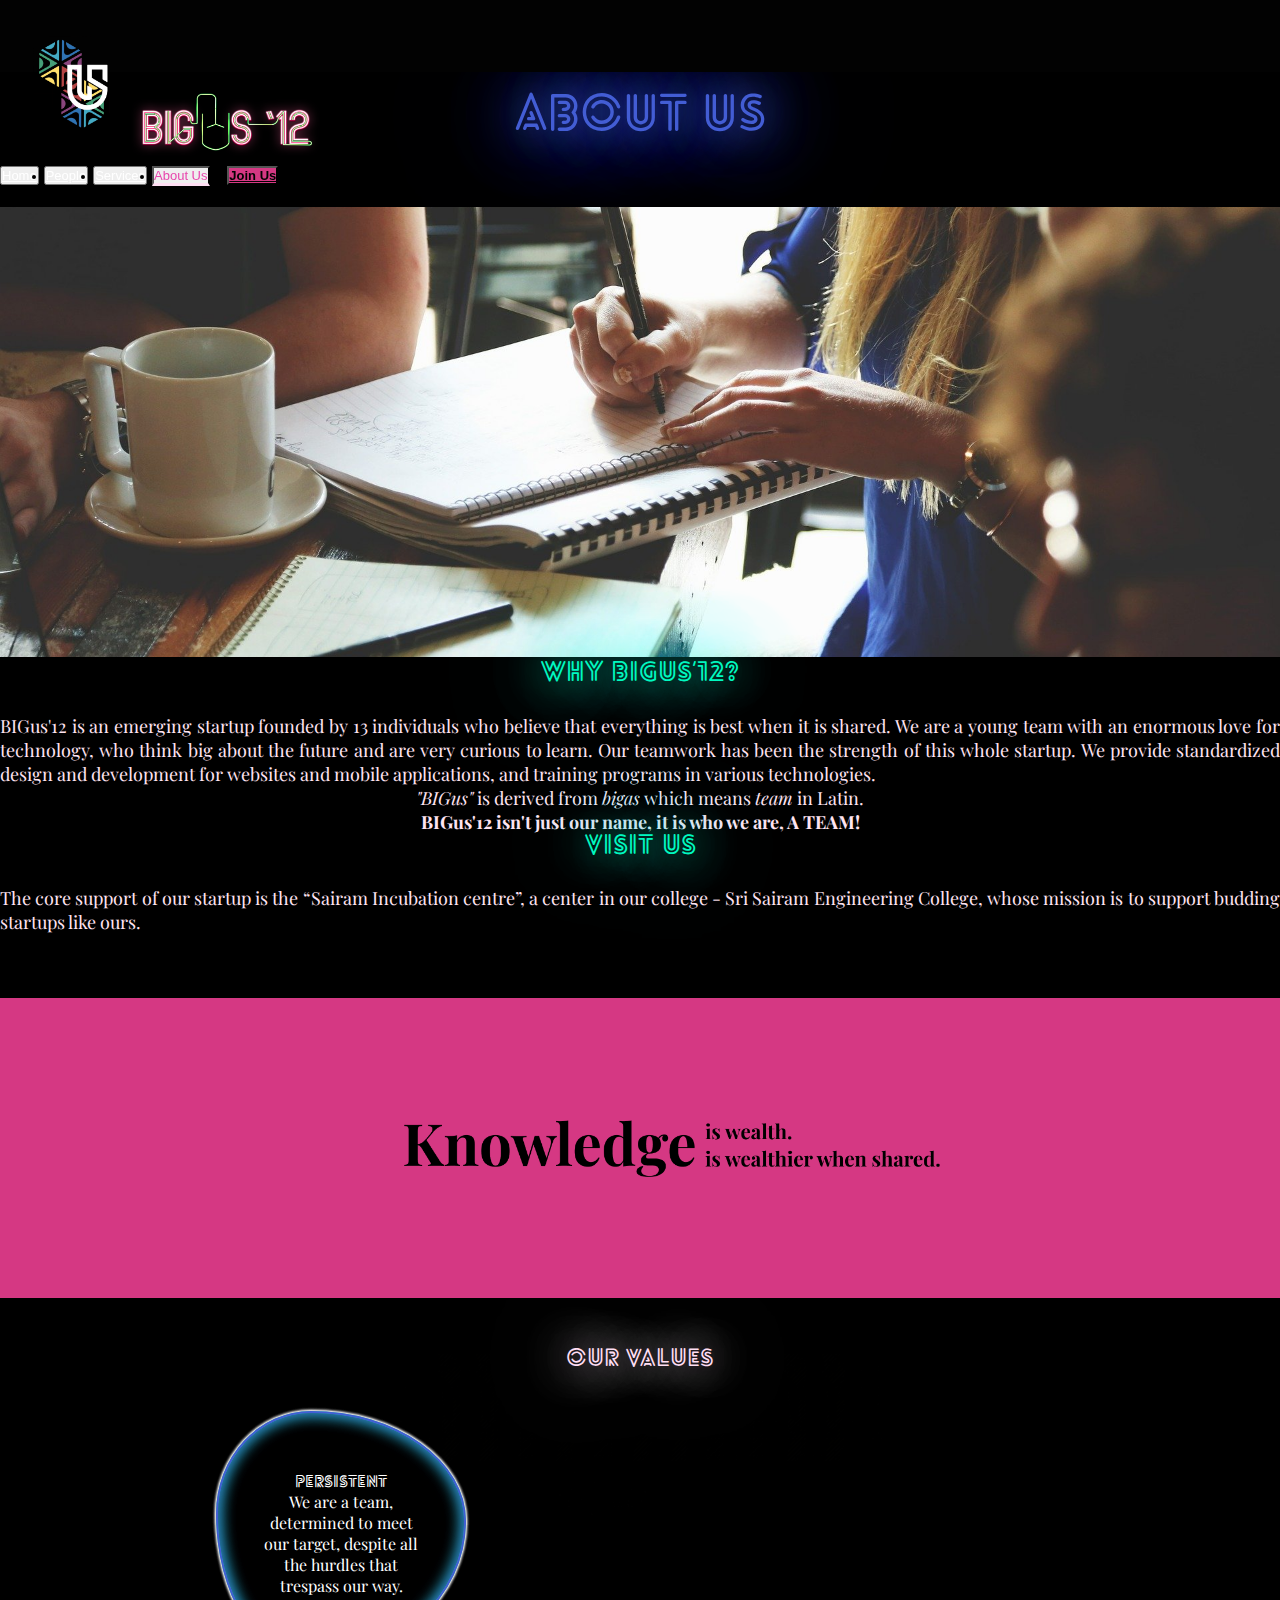
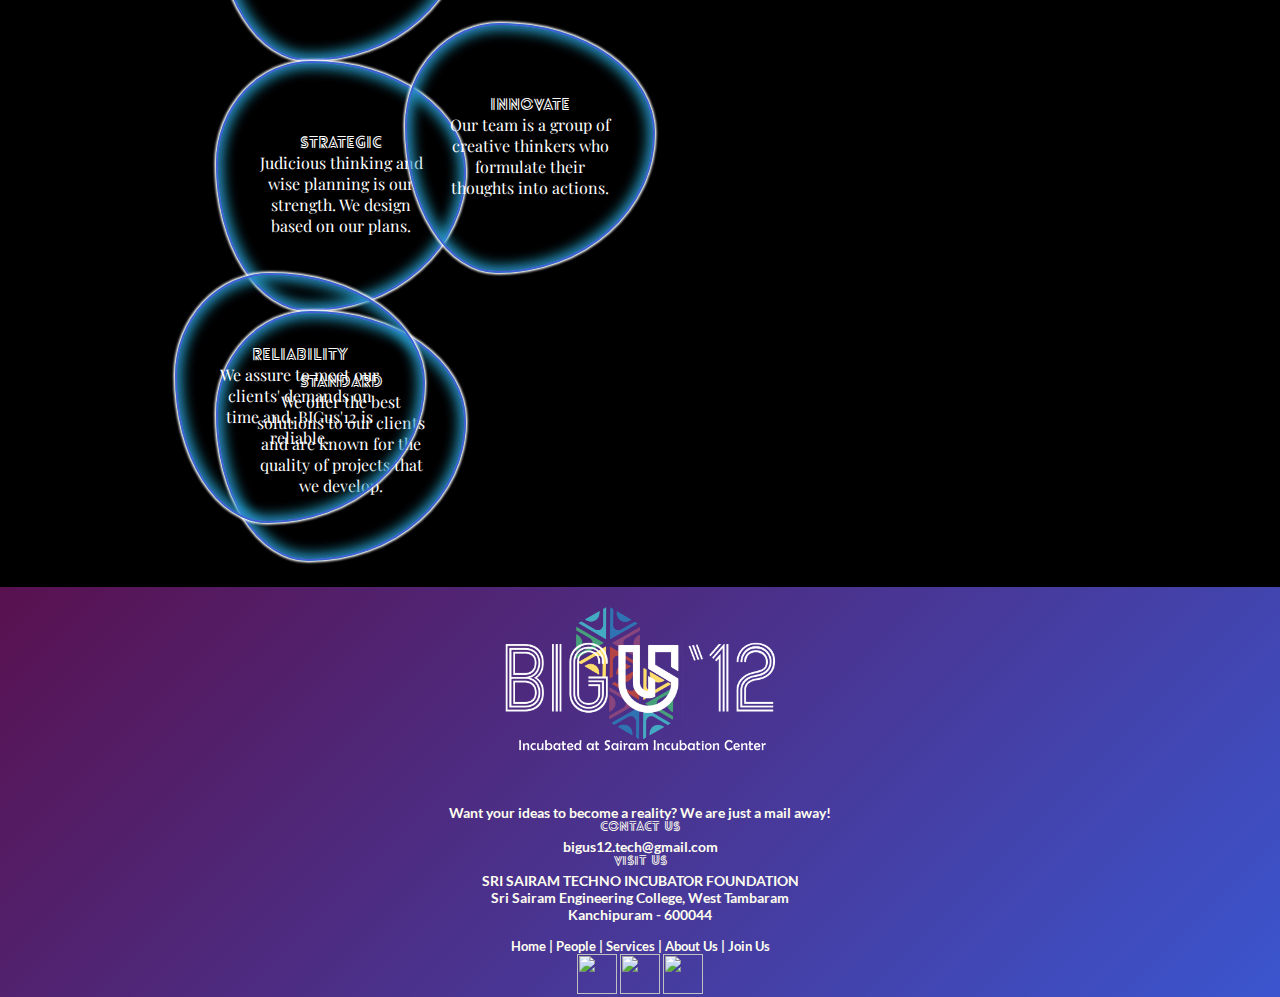
==== about-us.html @ 25ad99f4 "Add files via upload" ====
<!DOCTYPE html>
<html lang="en">
<head>
    <meta charset="UTF-8">
    <meta http-equiv="X-UA-Compatible" content="IE=edge">
    <meta name="viewport" content="width=device-width, initial-scale=1.0">

    <link href="https://cdn.jsdelivr.net/npm/bootstrap@5.0.1/dist/css/bootstrap.min.css" rel="stylesheet" integrity="sha384-+0n0xVW2eSR5OomGNYDnhzAbDsOXxcvSN1TPprVMTNDbiYZCxYbOOl7+AMvyTG2x" crossorigin="anonymous">
    <link href="https://fonts.googleapis.com/css2?family=Playfair+Display&display=swap" rel="stylesheet">
    <link href="../css/aboutus.css" rel="stylesheet">
    <link rel="icon" href="./images/bigUS12final.png" type="images/png">
    <title>BIGus'12-About Us</title>
</head>
<body>
  <nav class="navbar navbar-expand-lg bgcolor blur">
    <div class="container-fluid">
        <!--------------------------- title -------------------------------->
        <div class="brandtitlecol" style="margin-left:120px;">
          <img class="brand-logo" src="../images/bigUS12 final.png">
          <a class="navbar-brand" style="margin-left:0%;"  href="index.html">
            <img class="brand-name" src="../images/BIGUS 12 TEXT.png" alt="title">
          </a>
        </div>
        <!------------------------ navbar elements ------------------------->
        <div class="menu-wrap">
            <input type="checkbox" class="toggler">
            <div class="hamburger "><div></div>
        </div>
        <div class="menu">
            <div>
                  <div>
                    <ul class="navbar-nav me-auto mb-2 mb-lg-0 ">
                        <button class="btn">
                            <li class="nav-item">
                                <a class="nav-link" href="index.html">Home</a>
                            </li>
                        </button>
                        <!-- <button class="btn">
                            <li class="nav-item">
                                <a class="nav-link" href="Project.html">Projects</a>
                            </li>
                        </button> -->
                        <button class="btn">               
                            <li class="nav-item">
                                <a class="nav-link" href="people.html">People</a>
                            </li>
                        </button>
                        <button class="btn ">
                          <li class="nav-item">
                              <a class="nav-link"  href="services.html">Services</a>
                          </li>
                      </button>
                        <button class="btn active-btn">
                            <li class="nav-item">
                                <a class="nav-link abtuslink current-link" aria-current="page" href="about-us.html">About Us</a>
                            </li>
                        </button>
                        
                      <button class="btn" id="joinbtn">
                        <li class="nav-item">
                            <a class="nav-link joinuslink" href="#" style="color: #020202;"><b>Join Us</b></a>
                        </li>
                      </button>
                    </ul>
                  </div>
            </div>
        </div>
                      
        </div>
    </div>
  </nav>
      <br>
      <br>
<!----------------------------------Project section------------------------------->

    <div class="first container">
      <h1>About Us</h1>
      <div class="first1 row">
        <div class="col-lg-6 col-md-6 col-sm-12 col-xs-12">
          <img class="teamimage" src="../images/Team2.jpg" alt="team">
        </div>
        <div class="aboutustext col-lg-6 col-md-6 col-sm-12 col-xs-12">
          <h2 class="whyheading">Why BIGus’12?</h2>

          <p>BIGus'12 is an emerging startup founded by 13 individuals who believe that everything is best when it is shared.
          We are a young team with an enormous love for technology, who think big about the future and are very curious to learn. 
          Our teamwork has been the strength of this whole startup.
          We provide standardized design and development for websites and mobile applications, and training programs in various technologies. 
           </p>
          <p class="mottotext">
          <i>"BIGus"</i> is derived from <i>bigas</i> which means <i>team</i> in Latin. <br>
          <b>BIGus'12 isn't just our name, it is who we are, A TEAM!</b>
          </p>
          <h2 class="whyheading1">Visit Us</h2>
          <p>The core support of our startup is the “Sairam Incubation centre”, a center in our college - Sri Sairam Engineering College, 
          whose mission is to support budding startups like ours.</p> 
        </div>
      </div>
    </div>

    <div class="second container-fluid">
      <div class="second1 row">
        <div class="quote col-lg-6 col-md-6 col-sm-12 col-xs-12">
          <img class="quoteimage" src="../images/Union.png" alt="Knowledge is wealth; it becomes wealthier when shared">
        </div>
        <div class="derivation col-lg-6 col-md-6 col-sm-12 col-xs-12">
          <img class="quoteimage2" src="../images/bigas.png" alt="bigas team">
        </div>
      </div>
    </div>

    <div class="container">
      <div class="third container">
        <div class="third1 row">
          <div id="valuesheading" style="margin-bottom:3%";class="col-12">
            <h2 class="heading">Our Values</h2>
          </div>
          <div class="valuescircle col-lg-4 col-md-4 col-sm-6 col-xs-12">
              <div class="square">
              <span></span>
              <span></span>
              <div class="content">
                  <h4>Persistent</h4>
                  <p>We are a team, determined to meet our target, despite all the hurdles that trespass our way.</p>
              </div>
            </div>
          </div>
          <div class="valuescircle col-lg-4 col-md-4 col-sm-6 col-xs-12">
              <div class="square">
                <span></span>
                <span></span>
                <div class="content">
                    <h4>Strategic</h4>
                    <p>Judicious thinking and wise planning is our strength. We design based on our plans.</p>
                </div>
              </div>
          </div>
          <div class="valuescircle col-lg-4 col-md-4 col-sm-6 col-xs-12">
            <div class="square">
              <span></span>
              <span></span>
              <div class="content">
                  <h4>Standard</h4>
                  <p>We offer the best solutions to our clients and are known for the quality of projects that we develop. 
                  </p>
              </div>
            </div>
          </div>
        </div>
      </div>
        <div class="third2 row">
          <div class="valuescircle1 col-lg-6 col-md-6 col-sm-6 col-xs-12">
            <div class="square">
              <span></span>
              <span></span>
              <div class="content">
                <h4>Innovate</h4>
                <p>Our team is a group of creative thinkers who formulate their thoughts into actions.
                </p> 
              </div>
            </div>
          </div>
          <div class="valuescircle2 col-lg-6 col-md-6 col-sm-6 col-xs-12">
            <div class="square">
              <span></span>
              <span></span>
              <div class="content">
                  <h4>Reliability</h4>
                  <p>We assure to meet our clients' demands on time and, BIGus'12 is reliable.</p>
              </div>
            </div>
          </div>
        </div>
    </div>

  <!--------------------------- footer -------------------------------->
    <footer class="page-footer row">
      <div class="logocontact col-lg-3 col-md-12 col-sm-12 col-xs-12" style="display:flex; align-items: center;justify-content: center;">
          <img id="footerlogo" src="../images/footerlogo.png" alt="title" height="200px" width="300px" >
      </div>
      <div class="connectwithus col-xl-6 col-lg-5 col-md-12 col-sm-12 col-xs-12">
          <div class="elements">
              <div class="row">
                  <p class="footercontent">
                      Want your ideas to become a reality? We are just a mail away!<br>  
                  </p>
              </div>
              <div class="details row">
                  <h6 style="font-size: 13px; margin-bottom: 0%;">CONTACT <b>us</b></h6>
                  <p class="footercontent">bigus12.tech@gmail.com</p>
              </div>
              <div class="row">
                  <h5 style="font-size: 13px; margin-bottom: 0%;">VISIT <b>us</b></h5>
                  <p class="footercontent">SRI SAIRAM TECHNO INCUBATOR FOUNDATION<br>Sri Sairam Engineering College, West Tambaram<br>Kanchipuram - 600044</p>
              </div>
          </div>
      </div>
      <div class="connectwithus1 col-xl-3 col-lg-4 col-md-12 col-sm-12 col-xs-12">
          <div class="row links1">
              <div class="col-12">
                  <ul id="pagelink" class="footer-links">
                    <a href="index.html">Home |</a>
                    <a href="people.html"> People |</a>
                    <a href="services.html">Services |</a>
                    <a href="about-us.html"> About Us |</a>
                    <a href="#"> Join Us</a>
                  </ul>
              </div>
          </div>
          <div class="row links2">
              <div class="col-12">
                  <ul id="icons" class="footer-links">
                      <a href="https://www.instagram.com/BigUs12_Technologies/" target="_blank"><img id="icon1" src="https://img.icons8.com/material-outlined/48/000000/instagram-new--v2.png"/></a>
                      <a href="https://www.linkedin.com/in/bigusxii-technologies-bb72a421a/" target="_blank"> <img id="icon2" src="https://img.icons8.com/ios/50/000000/linkedin.png"/></a>
                      <a href="https://www.reddit.com/r/Bigus12_Technologies/" target="_blank"><img id="icon3" src="https://img.icons8.com/ios-filled/50/000000/reddit--v2.png"/> </a>
                  </ul>
              </div>
          </div>
      </div>
    </footer>
    <!--------------------------- javascript -------------------------------->
    <script src="https://code.jquery.com/jquery-3.6.0.js"></script>
    <script src="https://cdn.jsdelivr.net/npm/bootstrap@5.0.1/dist/js/bootstrap.bundle.min.js" integrity="sha384-gtEjrD/SeCtmISkJkNUaaKMoLD0//ElJ19smozuHV6z3Iehds+3Ulb9Bn9Plx0x4" crossorigin="anonymous"></script>
    <script src="../js/peoplepagejs.js"></script>
</body>
</html>
---- css/aboutus.css ----
:root {
    --overlay-color: rgba(33, 33, 33 , 0.85);
    --menu-speed: 1.10s;
}
*{
    margin: 0;
    padding: 0;
    box-sizing: border-box;
}
@font-face {
    font-family: 'Lovelo';
    src: url("../font/Lovelo-LineBold.otf") format("opentype");
}
@font-face {
    font-family: 'Loveloblack';
    src: url("../font/Lovelo\ Black.otf") format("opentype");  
}
@font-face {
    font-family: 'Lato';
    src: url("../font/Lato-Bold.ttf");
}
h1,h2,h3,h4,h5,h6{
    font-family: 'Lovelo', sans-serif;
}
body{
    background-color: #000000;
    color:#ffe3f1;
    font-family: 'Playfair Display', serif;
}
/*************************************NAVBAR CSS **********************************/
.navbar{
    background-color: #020202;
    z-index: 10;
    position: fixed;
    top: 0;
    height: 72px;
    font-family: 'Loveloblack';

}

.navbar-toggler{
    border-color: #3B55CE;
    width: 80%;
    height: 35px;
    align-items: center;
    
}
.nav-item{
    font-size: 90%;
}
.nav-link{
    color:white;
    padding: 0px;
}

.nav-link:active , .nav-link:hover{
    color: #FFDEF3;
    
}

.brand-logo{
    width: 5%;
    margin-top: 3%;
    margin-left: -90px;
    margin-bottom: 3%;
}

.brand-name{
    width: 14%;
    /* margin-top: %; */
}

.navbar.scrolled{
    background-color: #020202;
    transition: 0.2s ease-in-out;
    height: 65px;
}
.navbar .nav-link{
    font-size: small;
}
.brand-name.scrolled{
    visibility: hidden;
}

.brand-logo.scrolled{
    width: 45px;
    transition: 0.2s ease-in-out;
}

.current-link{
    color: #E847AE;
    text-decoration: none;
}

.active-btn{
    border-bottom: 3px solid #FFDEF3;
}

.abtuslink,.joinuslink{
    width: 90px;
}
.active-btn{
    margin-right: 1%;
}
#joinbtn{
    background-color: #D53883;
}
.menu-wrap .toggler {
    position: absolute;
    top: 0;
    left: 90%;
    z-index: 6;
    cursor: pointer;
    width: 50px;
    height: 50px;
    opacity: 0;
    visibility: hidden;
}

@media only screen and (max-width: 1440px) {
    .brand-name{
        width: 13%;
    }

    .brand-logo{
        width: 6%;
    }
}

@media only screen and (max-width: 1300px) {
    .brand-name{
        width: 17%;
    }

    .brand-logo{
        width: 8%;
    }
}

@media only screen and (max-width: 1085px) {
    .brand-name{
        width: 20%;
    }

    .brand-logo{
        width: 9%;
    }
}

@media only screen and (max-width: 1025px) {
    .brand-name{
        width: 20%;
    }

    .brand-logo{
        width: 10%;
    }
}

@media only screen and (max-width:993px){
    
    .brand-logo{
        width: 7%;
    }

    .brand-name{
        width: 15%;
    }
    
    .brand-logo.scrolled{
        margin-top: 3%;
    }
    .active-btn{
        margin-bottom: 4%;
    }

    .navbar .nav-link{
        padding: 5%;
    }
    
    /* hamburger */
    .menu-wrap {
        position: fixed;
        top: 0;
        top: 1%;
        left: 90%;
        z-index: 5;
        visibility: visible;
    }

    .menu-wrap .toggler {
        position: absolute;
        top: 0;
        left: 90%;
        z-index: 6;
        cursor: pointer;
        width: 50px;
        height: 50px;
        opacity: 0;
        visibility: visible;
    }

    .menu-wrap .hamburger {
        position: absolute;
        top: 0;
        left: 90%;
        z-index: 5;
        width: 60px;
        height: 60px;
        padding: 1rem;
        display: flex;
        align-items: center;
        justify-content: center;
    }

    /* Hamburger Line */
    .menu-wrap .hamburger > div {
        position: relative;
        flex: none;
        width: 100%;
        height: 2px;
        background: #fff;
        display: flex;
        align-items: center;
        justify-content: center;
        transition: all 0.4s ease;
    }

    /* Hamburger Lines - Top & Bottom */
    .menu-wrap .hamburger > div::before,
    .menu-wrap .hamburger > div::after {
        content: '';
        position: absolute;
        z-index: 5;
        top: -10px;
        width: 100%;
        height: 2px;
        background: inherit;
    }

    /* Moves Line Down */
    .menu-wrap .hamburger > div::after {
        top: 10px;
    }

    /* Toggler Animation */
    .menu-wrap .toggler:checked + .hamburger > div {
        transform: rotate(135deg);
    }

    /* Turns Lines Into X */
    .menu-wrap .toggler:checked + .hamburger > div:before,
    .menu-wrap .toggler:checked + .hamburger > div:after {
        top: 0;
        transform: rotate(90deg);
    }

    /* Rotate On Hover When Checked */
    .menu-wrap .toggler:checked:hover + .hamburger > div {
        transform: rotate(225deg);
    }

    /* Show Menu */
    .menu-wrap .toggler:checked ~ .menu {
        visibility: visible;
    }

    .menu-wrap .toggler:checked ~ .menu > div {
        transform: scale(1);
        transition-duration: var(--menu-speed);
    }

    .menu-wrap .toggler:checked ~ .menu > div > div {
        opacity: 1;
        transition:  opacity 0.4s ease 0.4s;
    }

    .menu-wrap .menu {
        position: fixed;
        top: 0;
        left: 0;
        width: 100%;
        height: 100%;
        visibility: hidden;
        overflow: hidden;
        display: flex;
        align-items: center;
        justify-content: center;
    }

    .menu-wrap .menu > div {
        background: var(--overlay-color);
        border-radius: 50%;
        width: 500vw;
        height: 500vw;
        display: flex;
        flex: none;
        align-items: center;
        justify-content: center;
        transform: scale(0);
        transition: all 0.4s ease;
    }

    .menu-wrap .menu > div > div {
        text-align: center;
        max-width: 90vw;
        max-height: 100vh;
        opacity: 0;
        transition: opacity 0.4s ease;
    }

    .menu-wrap .menu > div > div > ul > li {
        list-style: none;
        color: #fff;
        font-size: 1.5rem;
        padding: 1rem;
    }

    .menu-wrap .menu > div > div > ul > li > a {
        color: inherit;
        text-decoration: none;
        transition: color 0.4s ease;
    }
}

@media only screen and (max-width: 992px) {
    .brandtitlecol{
        margin-top: 0%;
    }
    .elements > .row{
        margin-left: 0%;
        margin-right: 0%;
    }
}

@media only screen and (max-width: 991px) {
    .brandtitlecol{
        margin-top: -3%;
    }
}

@media only screen and (max-width: 880px) {
    .brandtitlecol{
        margin-top: -3%;
    }

    .brand-logo{
        width: 8%;
    }

    .brand-name{
        width: 17%;
    }
}

@media only screen and (max-width: 800px) {
    .brandtitlecol{
        margin-top: -2.5%;
    }
}

@media only screen and (max-width: 769px) {
    .brandtitlecol{
        margin-top: -2%;
    }
}

@media only screen and (max-width: 690px) {
    .brand-name{
        width: 20%;
    }

    .brand-logo{
        width: 10%;
    }
}

@media only screen and (max-width: 594px) {
    .brand-name{
        width: 25%;
    }

    .brand-logo{
        width: 10%;
        margin-left: -120px;
    }

    .brandtitlecol{
        margin-top: -1%;
    }
}

@media only screen and (max-width: 540px) {
    .brand-name{
        width: 30%;
    }

    .brand-logo{
        width: 15%;
        margin-left: -120px;
    }

    .brandtitlecol{
        margin-top: -2%;
    }
}

@media only screen and (max-width: 480px){
    .menu-wrap {
        position: fixed;
        top: 0.5%;
        left: 85%;
        z-index: 5;
        visibility: visible;
    }

    .brand-logo{
        width: 15%;
    }

    .brand-name{
        width: 35%;
    }

    .brandtitlecol{
        margin-top: 0%;
    }

    .brand-logo.scrolled{
        width: 12%;
    }
}

@media only screen and (max-width: 376px) {
    .brand-name{
        width: 40%;
    }

    .brand-logo{
        width: 20%;
    }

    .brand-logo.scrolled{
        width: 15%;
    }
}

@media only screen and (max-width: 321px) {
    .navbar{
        height: 10%;
    }

    .brand-name{
        width: 45%;
    }

    .navbar.scrolled{
        height: 59px;
    }

    .brand-logo.brand-logo.scrolled{
        width: 35px;
    }
}

@media only screen and (max-width: 320px){
    .menu-wrap {
        position: fixed;
        top: 0;
        left: 80%;
        z-index: 5;
        visibility: visible;
    }
}
/**********************************************About Us**********************************************/
.container{
    margin-bottom:5%;
    width: 100%;
    padding-top: 50px;
    text-align: center;
}
.row{
    width: 100%;
}
/******first row*******/
h1{
    /* margin-top: 5%; */
    color: #435DD4;
    text-shadow:
      0 0 42px #435DD4,
      0 0 82px #435DD4,
      0 0 92px #435DD4,
      0 0 102px #435DD4,
      0 0 151px#435DD4;
    margin-bottom: 5%;
    font-size: 50px;
    
}
.teamimage{
    width: 100%;
    height: 450px;
    object-fit: cover;
    /* padding-top: 3%; */
}
.aboutustext{
    justify-content: center;
    font-size: 20px;
}
.mottotext{
    text-align: center;
}
p{
    text-align: justify;
}
.whyheading,.whyheading1{
    color: #00f9c0;
    text-shadow:
      0 0 42px #00f9c0,
      0 0 82px #00f9c0,
      0 0 92px #00f9c0,
      0 0 102px #00f9c0,
      0 0 151px #00f9c0;
      padding-bottom: 2%;
}
/*********second container*******/
.second{
    background-color: #D53883;
    justify-content: center;
    height: 300px;
    padding: 0%;
}
.second1{
    height: 300px;
    padding: 0;
    margin: 0;
    width: 100%;
}
.quote{
    display: flex;
    justify-content: center;
    align-items: center;
    height: 300px;
}
.quoteimage{
    width: 600px;
    padding-left: 5%;
}
.quoteimage2{
    width: 500px;
    padding-bottom: 5%;
}
.derivation{
    height: 300px;  
    display: flex;
    justify-content: center;
    align-items: center;
}


/**********third row*******/
.third{
    height: 800px;
    padding-top: 0;
}
.third1,.third2{
    justify-content: center;
    align-items: center;
}
.third2{
    margin-top: -46%;
}
.heading{
    /* margin-top: 2%; */
    color: #FFDEF3;
    text-shadow:
      0 0 42px #FFDEF3,
      0 0 82px #FFDEF3,
      0 0 92px #FFDEF3,
      0 0 102px #FFDEF3,
      0 0 151px #FFDEF3;
}
/*******************************************Circle***********************************/
 .square{
    width: 250px;
    height:250px;
    display: flex;
    justify-content: center;
    align-items: center;
    position: relative;
    margin-left: 18%;
} 
.square span:nth-child(1){
    position: absolute;
    top: 0;
    left: 0;
    width: 100%;
    height: 100%;
    border: 2px solid #00f9c0;
    border-radius: 38% 62% 63% 37% /41% 44% 56% 59%;
    box-shadow: 0 0 .2rem #fff,
              0 0 .2rem #fff,
              inset 0 0 1.0rem #00f9c0;
    animation: animate 6s linear infinite;
    transition: 0.5s;
}
.square:hover span:nth-child(1){
    background: rgba(255,255,255,.15);
}
.square span:nth-child(2){
    position: absolute;
    top: 0;
    left: 0;
    width: 100%;
    height: 100%;
    border: 2px solid #435DD4;
    border-radius: 38% 62% 63% 37% /41% 44% 56% 59%;
    box-shadow: 0 0 .2rem #fff,
              0 0 .2rem #fff,
              inset 0 0 1.0rem #435DD4;
    animation: animate2 4s linear infinite;
}
.square span:nth-child(3){
    position: absolute;
    top: 0;
    left: 0;
    width: 100%;
    height: 100%;
    border: 2px solid white;
    border-radius: 38% 62% 63% 37% / 41% 44% 56% 59%;
    animation: animate 10s linear infinite;
}
@keyframes animate
{
    0%{
        transform: rotate(0deg);
    }
    100%{
        transform: rotate(360deg);
    }
}
@keyframes animate2
{
    0%{
        transform: rotate(360deg);
    }
    100%{
        transform: rotate(0deg);
    }
}
.content{
    position:relative;
    padding: 40px 40px;
    color:white;
    /* z-index:0; */
}

.content > p{
    display: flex;
    justify-content: start;
    text-align:center;
    flex-direction: column;
}
.valuescircle,.valuescircle1,.valuescircle2{
    margin-left:-2%;
    margin-right: -3%;
}
.valuescircle1{
    padding-left: 18%;
}
.valuescircle2{
    padding-right: 18%;
}
/***** FOOTER ******/
footer {
    text-align: center;
    color: ivory;
    background: linear-gradient(-45deg, #3B55CE, #5e1254f1);
    width: 100%;
    font-family: 'Lato';
}


.connectwithus,.connectwithus1{
    padding-top: 1%;
}
.page-footer{
    width: 100%;
    margin:0%;
}
.footer-links{
    padding-left: 0%;
    
}
.footer-links a{
    text-decoration: none;
    color: #202020;
    padding: 0%;
    color: ivory;
    font-size: small;
}

.footercontent{
    text-align: center;
    font-size: 14px;
    padding-top: 1%;
}
.connectwithus{
    display: flex;
    justify-content: center;
    align-items: center; 
    text-align: center;
}
.connectwithus1{
    display: flex;
    align-items: center;
    justify-content: center;
    flex-direction: column;
}


#icon1,#icon2,#icon3{
    height: 40px;
    width:40px;
}

.footerlogo{
    margin-left:20%;
}
/**************************************************media queries*********************************************/
@media screen and (min-width:992px) and (max-width:1200px) {
    #footerlogo{
        width: 200px;
        height: 130px;
    }
    .connectwithus{
        padding-left: 8%;
    }
}
@media screen and (min-width:767px) and (max-width:992px) {
    
    #footerlogo{
        width: 200px;
        height: 130px;
    }
    .logocontact{
        height: 150px;
        display: flex;
        justify-content: center;
        align-items: center;
        padding-bottom: 4%;
        padding-top: 4%;
    }
}
@media screen and (min-width:520px) and (max-width:767px) {
    
    .logocontact{
        height: 200px;
    }
    /* .connectwithus,.connectwithus1{
        height: 100px;
    } */
    #footerlogo{
        padding-top: 3%;
        width: 250px;
    }
    .connectwithus1{
        display: flex;
        justify-content: center;
        align-items: center;
    }
    .icons{
        width: 200px;
    }
    
}
@media screen and (max-width:520px) and (min-width:350px) {
    
    #footerlogo{
        width: 250px;
        height: 150px;
    }
    .logocontact{
        height: 150px;
    }
    /* .connectwithus,.connectwithus1{
        height: 100px;
    } */
}
@media screen and (max-width:350px) {
    #footerlogo{
        width: 250px;
        height: 150px;
    }
    .logocontact{
        height: 150px;
    }
    /* .connectwithus,.connectwithus1{
        height: 100px;
    } */
}
/******************scroll-BAR*********************************/

:root {
    --overlay-color: rgba(0, 0, 0, 0.9);
    --menu-speed: 1.10s;
}

/* scrollbar */
::-webkit-scrollbar {
    width: 7px;
}

/* Track */
::-webkit-scrollbar-track {
    background: #202020;
}

/* Handle */
::-webkit-scrollbar-thumb {
    background: rgba(121, 121, 121, 0.8);
    border-radius: 5px;
}

/* Handle on hover */
::-webkit-scrollbar-thumb:hover {
    background: #ffffff;
}


/**********************************phone-width************************************/
@media screen and (max-width: 380px){
    #valuesheading{
        padding: 0%;
        width: 100%;
    }
    .third1,.third2{
        margin-left: 0%;
    }
    .first{
        padding-left: 10%;
    }
    .teamimage{
        height:300px;
    }
    .quote,.derivation{
        height: 100px;
    }
    .quote{
        padding-top: 15%;
    }
    .quoteimage{
        width: 400px;
    }
    .quoteimage2{
        width: 300px;
    }
    h1{
        margin-top: 7%;
    }
    .quoteimage{
        width: 300px;
    }
    .square{
        margin-left:0%;
        margin-bottom: 2%;
    }
    .third2{
        margin-top: -1%;
        padding-left: 0;
    }
    .valuescircle{
        display: flex;
        justify-content: center;
        align-items: center;
    }
    .valuescircle1{
        /* padding-left:6%; */
        padding: 0%;
        display: flex;
        justify-content: center;
        align-items: center;
    }
    .valuescircle2{
        /*  padding-left: 7%; */
        padding: 0%;
        display: flex;
        justify-content: center;
        align-items: center;
    }
}

/**********************************phone-width************************************/
@media screen and (max-width:379px) {
    .teamimage{
        height: 250px;
    }
    .aboutustext{
        padding-top: 5%;
    }
    h1{
        padding-left: 0%;
        margin-top: 0%;
        margin-bottom: 10%;
        width: 90%;
    }
}
@media screen and (max-width: 576px) and (min-width: 380px){
    .third{
        height: 790px;
    }
    .first1{
        padding-left: 5%;
    }
    .teamimage{
        height: 400px;
    }
    .aboutustext{
        padding-top: 5%;
    }
    .quoteimage,.quoteimage2{
        width: 370px;
    }
    .quote,.derivation{
        height: 100px;
    }
    .quote{
        padding-top: 5%;
    }
    .third1,.third2{
        width: 100%;
        margin-left:0%;
    }
    .heading{
        padding-left: 0%;
    }
    .square{
        /* margin-left: 30%; */
        margin: 0%;
        font-size: 13px;
        width: 200px;
        height: 200px;
        margin-bottom: 5%;
    }
    .third2{
        margin-top: -20%;
        margin-right: 0;
    }
    .valuescircle{
        display: flex;
        justify-content: center;
        align-items: center;
    }
    .valuescircle1{
        /* padding-left: 4%; */
        padding: 0%;
        display: flex;
        justify-content: center;
        align-items: center;
    }
    .valuescircle2{
        padding: 0%;
        /* padding-left: 10%; */
        display: flex;
        justify-content: center;
        align-items: center;
    }
}
/**********************************tablet-width************************************/
@media screen and (max-width: 767px) and (min-width: 577px){
    h2{
        margin-top: 2%;
        margin-bottom: 2%;
    }
    .teamimage{
        height: 400px;
    }
    .first1{
        margin-left: 0%;
        margin-right: 0%;
    }
    .mottotext{
        margin-top: 5%;
    }
    .second{
        height: 400px;
    }
    .quote,.derivation{
        height: 200px;
    }
    .quoteimage{
        width: 500px;
    }
    .square{
        margin: 5%;
        width: 200px;
        height: 200px;
        font-size: 13px;
    }
    h2{
        font-size: 23px;
    }
    .content{
        padding: 30px 30px;
    }
    .third2{
        margin-top: -60%;
        padding-left: 5px;
    }
    .valuescircle1{
        padding-left: 4%;
    }
    .valuescircle2{
        padding-left: 18px;
    }
}
/**********************************laptop-width************************************/
@media screen and (max-width:992px) and (min-width:767px) 
{
    /* h1{
        margin-top: 8%;
    } */
    .aboutustext{
        font-size: 13px;
        text-align: center;
    }  
    .teamimage{
        height: 420px;
    } 
    .quoteimage{
        width: 400px;
    }
    
    .quoteimage2{
        width: 400px;
    }
    .aboutustext{
        padding: 0px;
        padding-left: 5%;
    }
    .third2{
        margin-top: -89%;
        padding-left: 10px;
    }
    .square{
        margin-left: 1%;
        width: 200px;
        height: 200px;
    }
    h2{
        font-size: 20px;
    }
    .content{
        font-size: 13px;
        padding: 40px 40px;
    }    
}
/**********************************laptop-width************************************/
@media screen and (max-width:1200px) and (min-width:991px) 
{
    h1{
        margin-top: 5%;
        margin-bottom: 3%;
    }
    .teamimage{
        height: 490px;
    }
    .aboutustext{
        font-size: 17px;
    }
    .quoteimage{
        width: 500px;
    }
    .quoteimage2{
        width: 500px;
    }
    .third2{
        margin-top: -60%;
        padding-left: 10px;
    }
    .square{
        margin: 5%;
        margin-right: 10;
    }
    
}
/****************************************desktop-width*****************************/
@media screen and (min-width:1200px) {
    .aboutustext{
        font-size: 18px;
    }
}
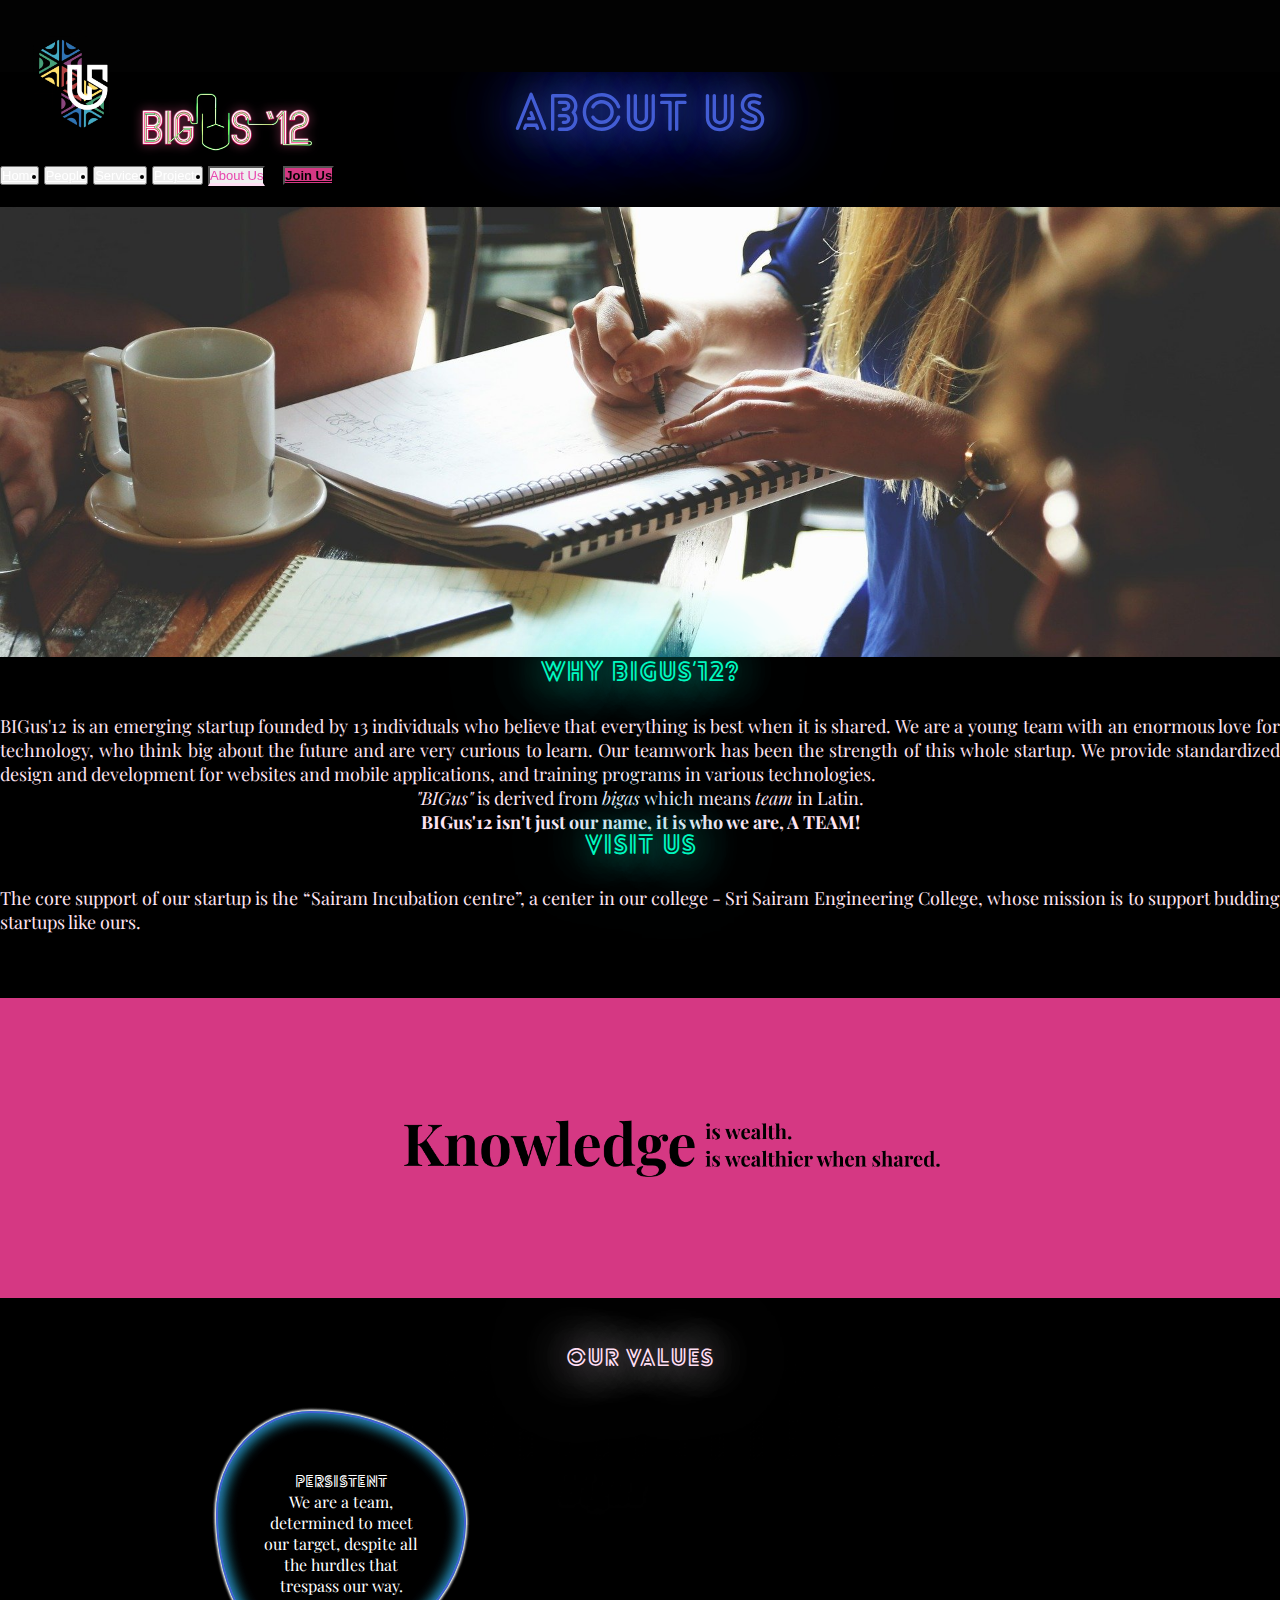
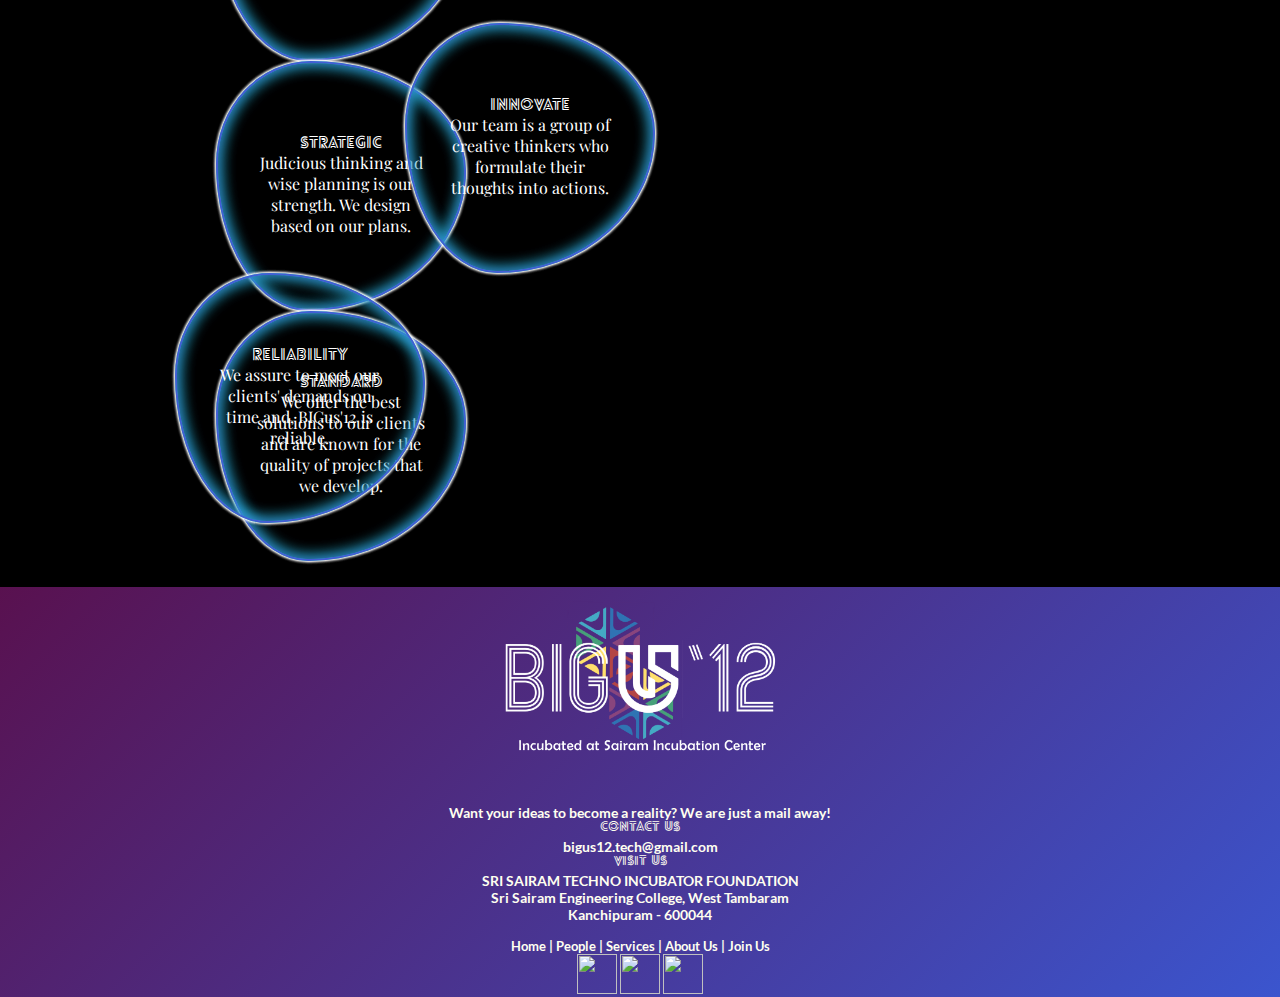
==== commit 015ccd28: "Add files via upload" ====
--- a/about-us.html
+++ b/about-us.html
@@ -2,6 +2,9 @@
 <html lang="en">
 <head>
     <meta charset="UTF-8">
+    <meta name="description" content="Bigus12 is an emerging startup founded by 13 individuals with an enormous love for technology.">
+    <meta name="keywords" content="Startup, Startup from Sairam incubation center, Sairam engineering students, python training, we bigus, technology, training, web development, app development, content writing, designing, India, Tech, Knowledge, innovative, reliability, emerging, GitHub, twelve, students, software developer, engineers, projects">
+    <meta name="author" content="Gokulaa krishnaa, Riduvarshini, Aniruddhan">
     <meta http-equiv="X-UA-Compatible" content="IE=edge">
     <meta name="viewport" content="width=device-width, initial-scale=1.0">
 
@@ -32,7 +35,7 @@
                     <ul class="navbar-nav me-auto mb-2 mb-lg-0 ">
                         <button class="btn">
                             <li class="nav-item">
-                                <a class="nav-link" href="index.html">Home</a>
+                                <a class="nav-link" href="/">Home</a>
                             </li>
                         </button>
                         <!-- <button class="btn">
@@ -50,13 +53,18 @@
                               <a class="nav-link"  href="services.html">Services</a>
                           </li>
                       </button>
+                      <button class="btn ">
+                        <li class="nav-item">
+                            <a class="nav-link "  href="projects.html">Projects</a>
+                        </li>
+                    </button>
                         <button class="btn active-btn">
                             <li class="nav-item">
                                 <a class="nav-link abtuslink current-link" aria-current="page" href="about-us.html">About Us</a>
                             </li>
                         </button>
                         
-                      <button class="btn" id="joinbtn">
+                      <button onclick="window.open('https://forms.gle/hCTFqMergzY9bDG78')" class="btn" id="joinbtn">
                         <li class="nav-item">
                             <a class="nav-link joinuslink" href="#" style="color: #020202;"><b>Join Us</b></a>
                         </li>
@@ -199,7 +207,7 @@
           <div class="row links1">
               <div class="col-12">
                   <ul id="pagelink" class="footer-links">
-                    <a href="index.html">Home |</a>
+                    <a href="/">Home |</a>
                     <a href="people.html"> People |</a>
                     <a href="services.html">Services |</a>
                     <a href="about-us.html"> About Us |</a>
